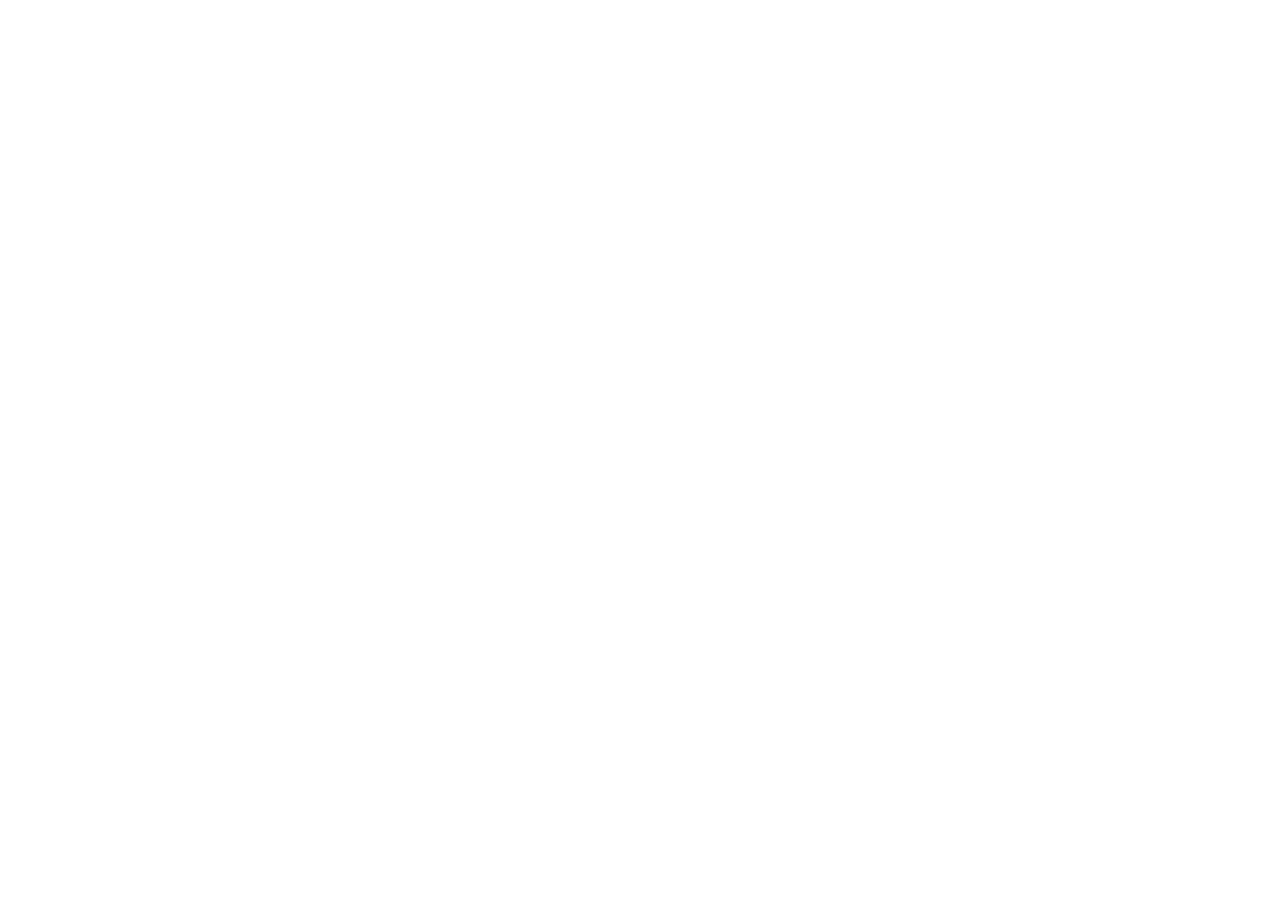
==== index.html @ fb884780 "first commit" ====
<!DOCTYPE html>
<html lang="en">
<head>
    <meta charset="UTF-8">
    <meta http-equiv="X-UA-Compatible" content="IE=edge">
    <meta name="viewport" content="width=device-width, initial-scale=1.0">
    <title>Our Team</title>
    <link href="https://cdn.jsdelivr.net/npm/bootstrap@5.3.0/dist/css/bootstrap.min.css" rel="stylesheet" integrity="sha384-9ndCyUaIbzAi2FUVXJi0CjmCapSmO7SnpJef0486qhLnuZ2cdeRhO02iuK6FUUVM" crossorigin="anonymous">
    <link rel="stylesheet" href="./css/style.css">
    <script type="text/javascript" defer src="./js/script.js"></script>
</head>
<body>
    
</body>
</html>
---- css/style.css ----
*{
    margin:0;
    padding: 0;
    box-sizing: border-box;
}
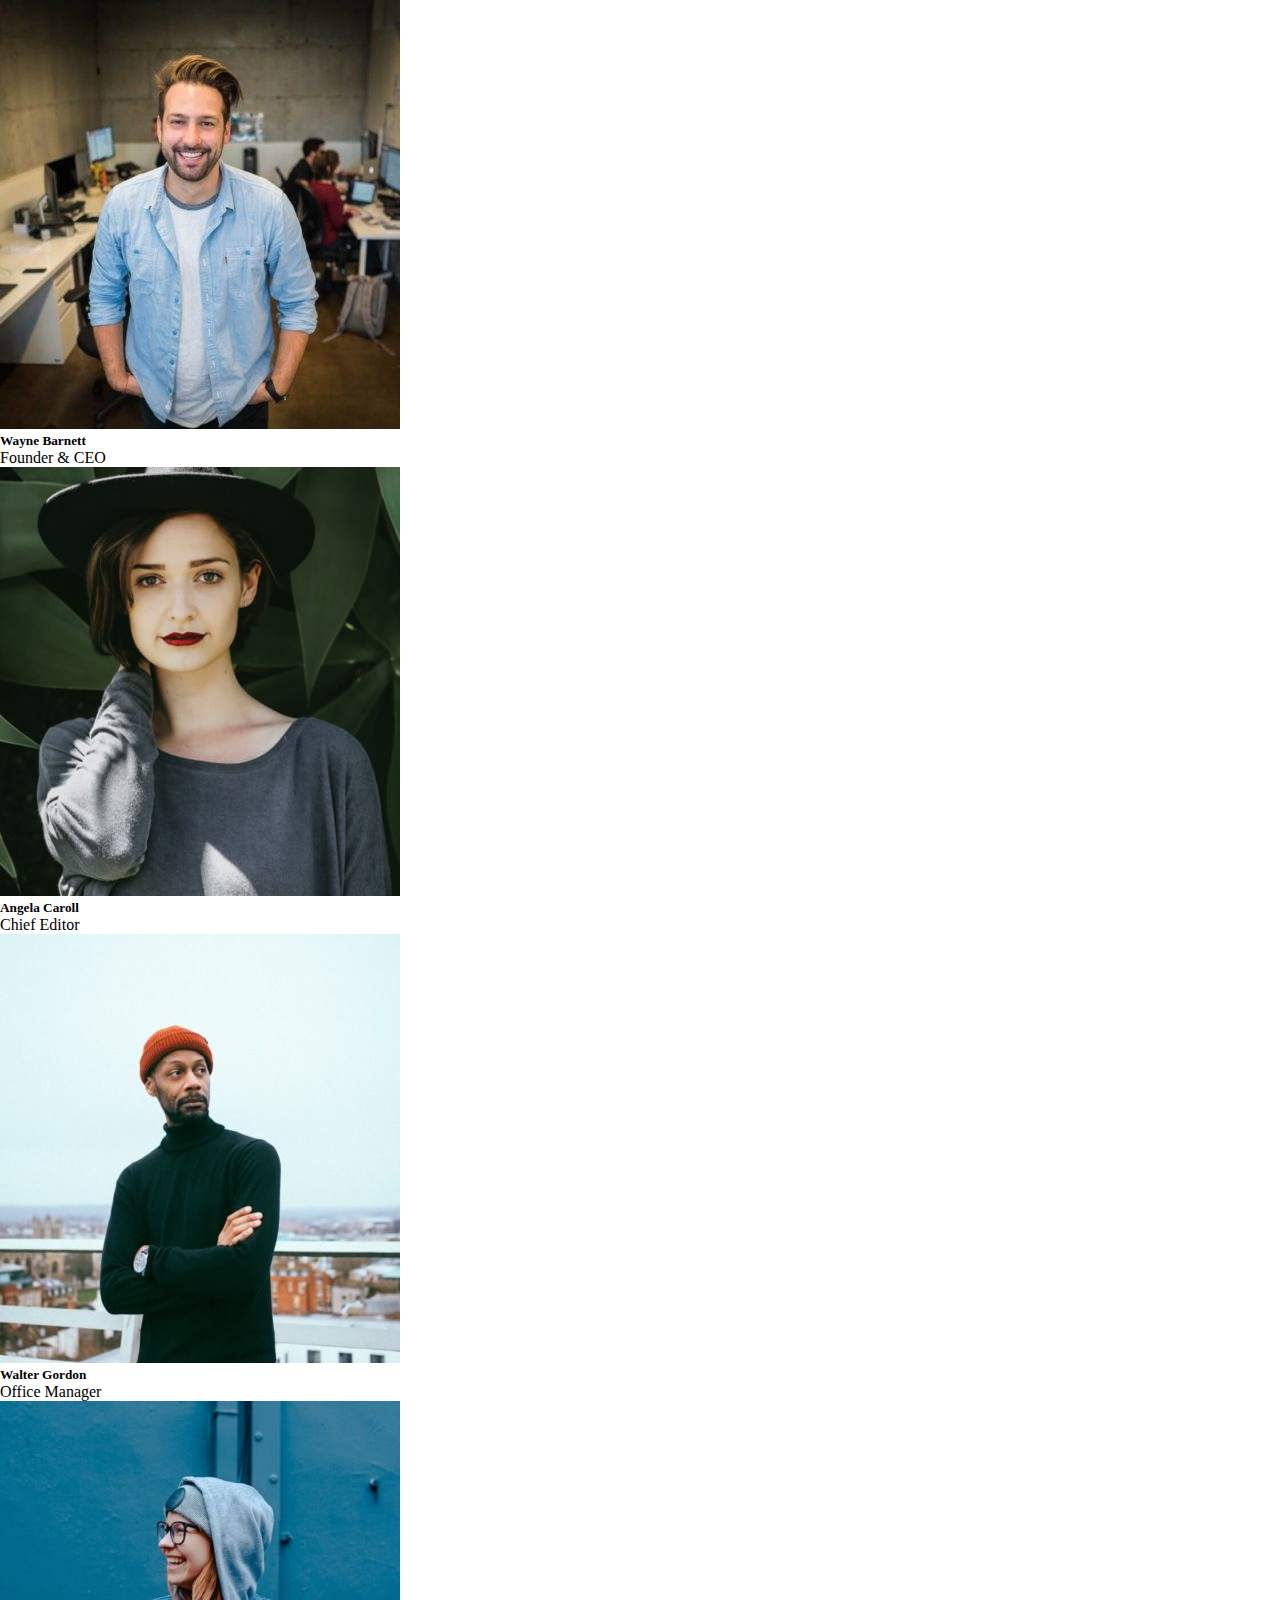
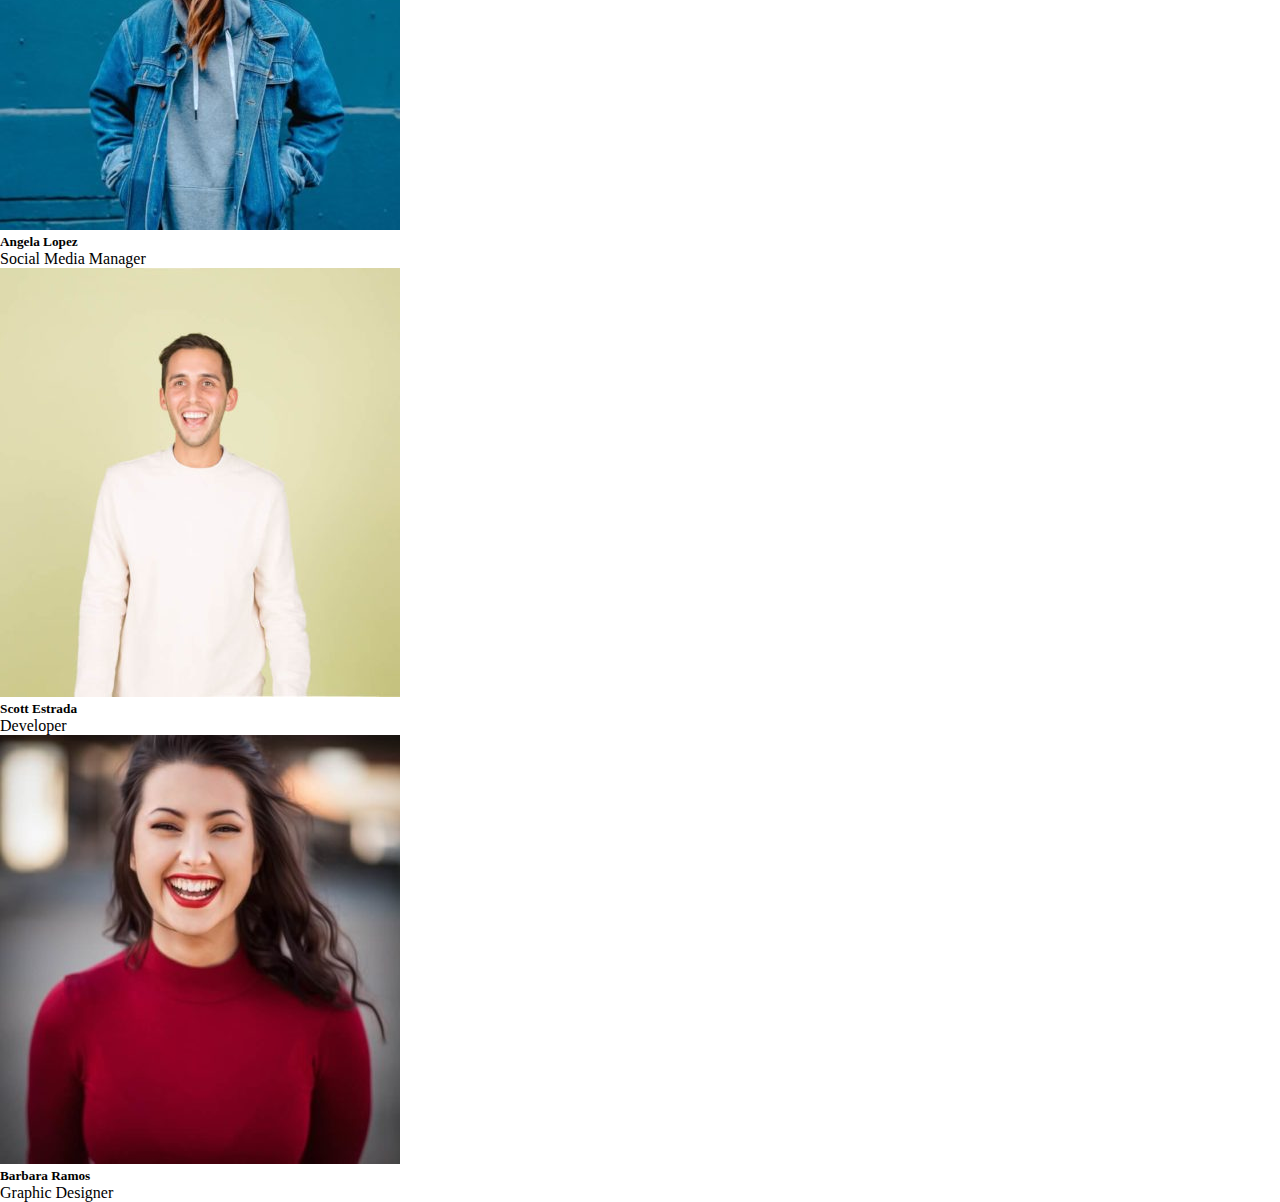
==== commit 28750092: "[add] contenuto e cards con immagine" ====
--- a/index.html
+++ b/index.html
@@ -10,6 +10,20 @@
     <script type="text/javascript" defer src="./js/script.js"></script>
 </head>
 <body>
+    <div class="container">
+        <div class="row">
+            <div class="col-12 title"></div>
+            <div class="col-12" id="main">
+                <!-- <div class="card" style="width: 18rem;">
+                    <img class="card-img-top" src="./img/img/" alt="Card image cap">
+                    <div class="card-body">
+                      <h5 class="card-title">Card title</h5>
+                      <p class="card-text">Some quick example text to build on the card title and make up the bulk of the card's content.</p>
+                    </div>
+                  </div> -->
+            </div>
+        </div>
+    </div>
     
 </body>
 </html>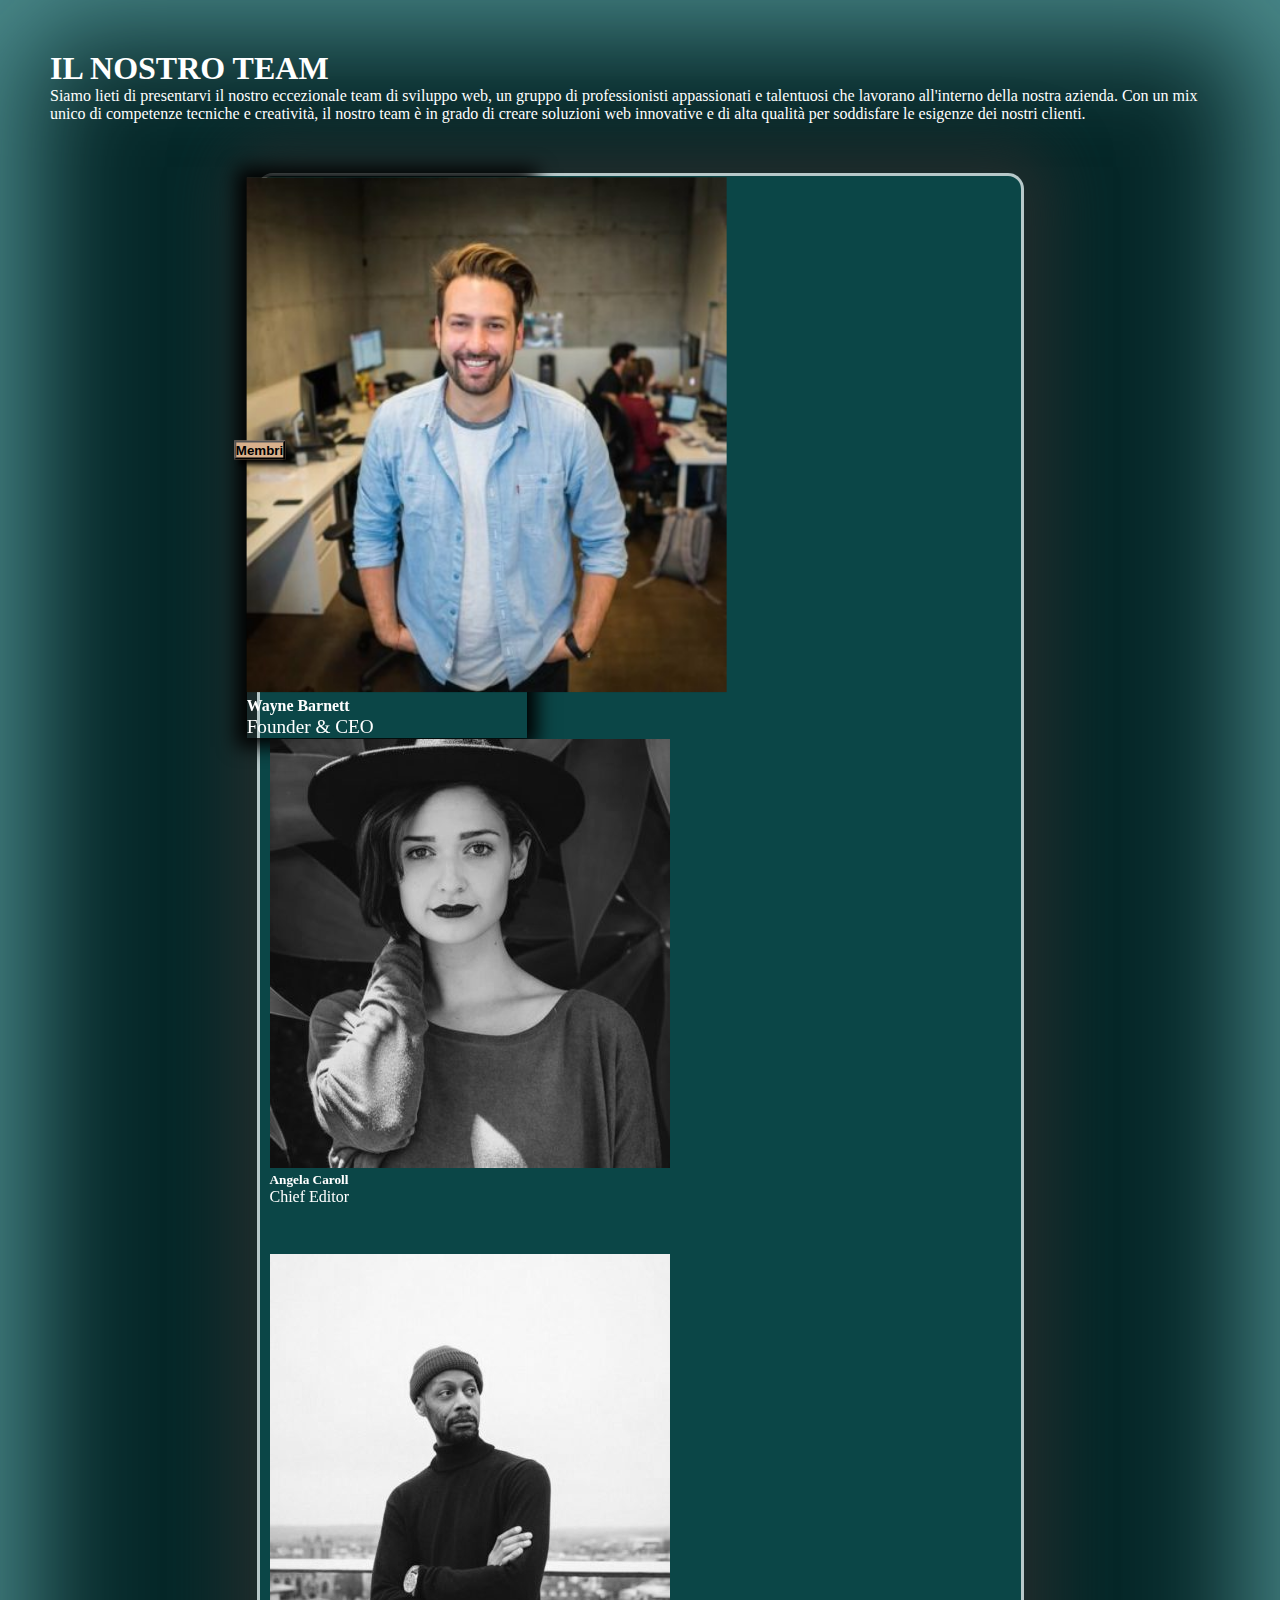
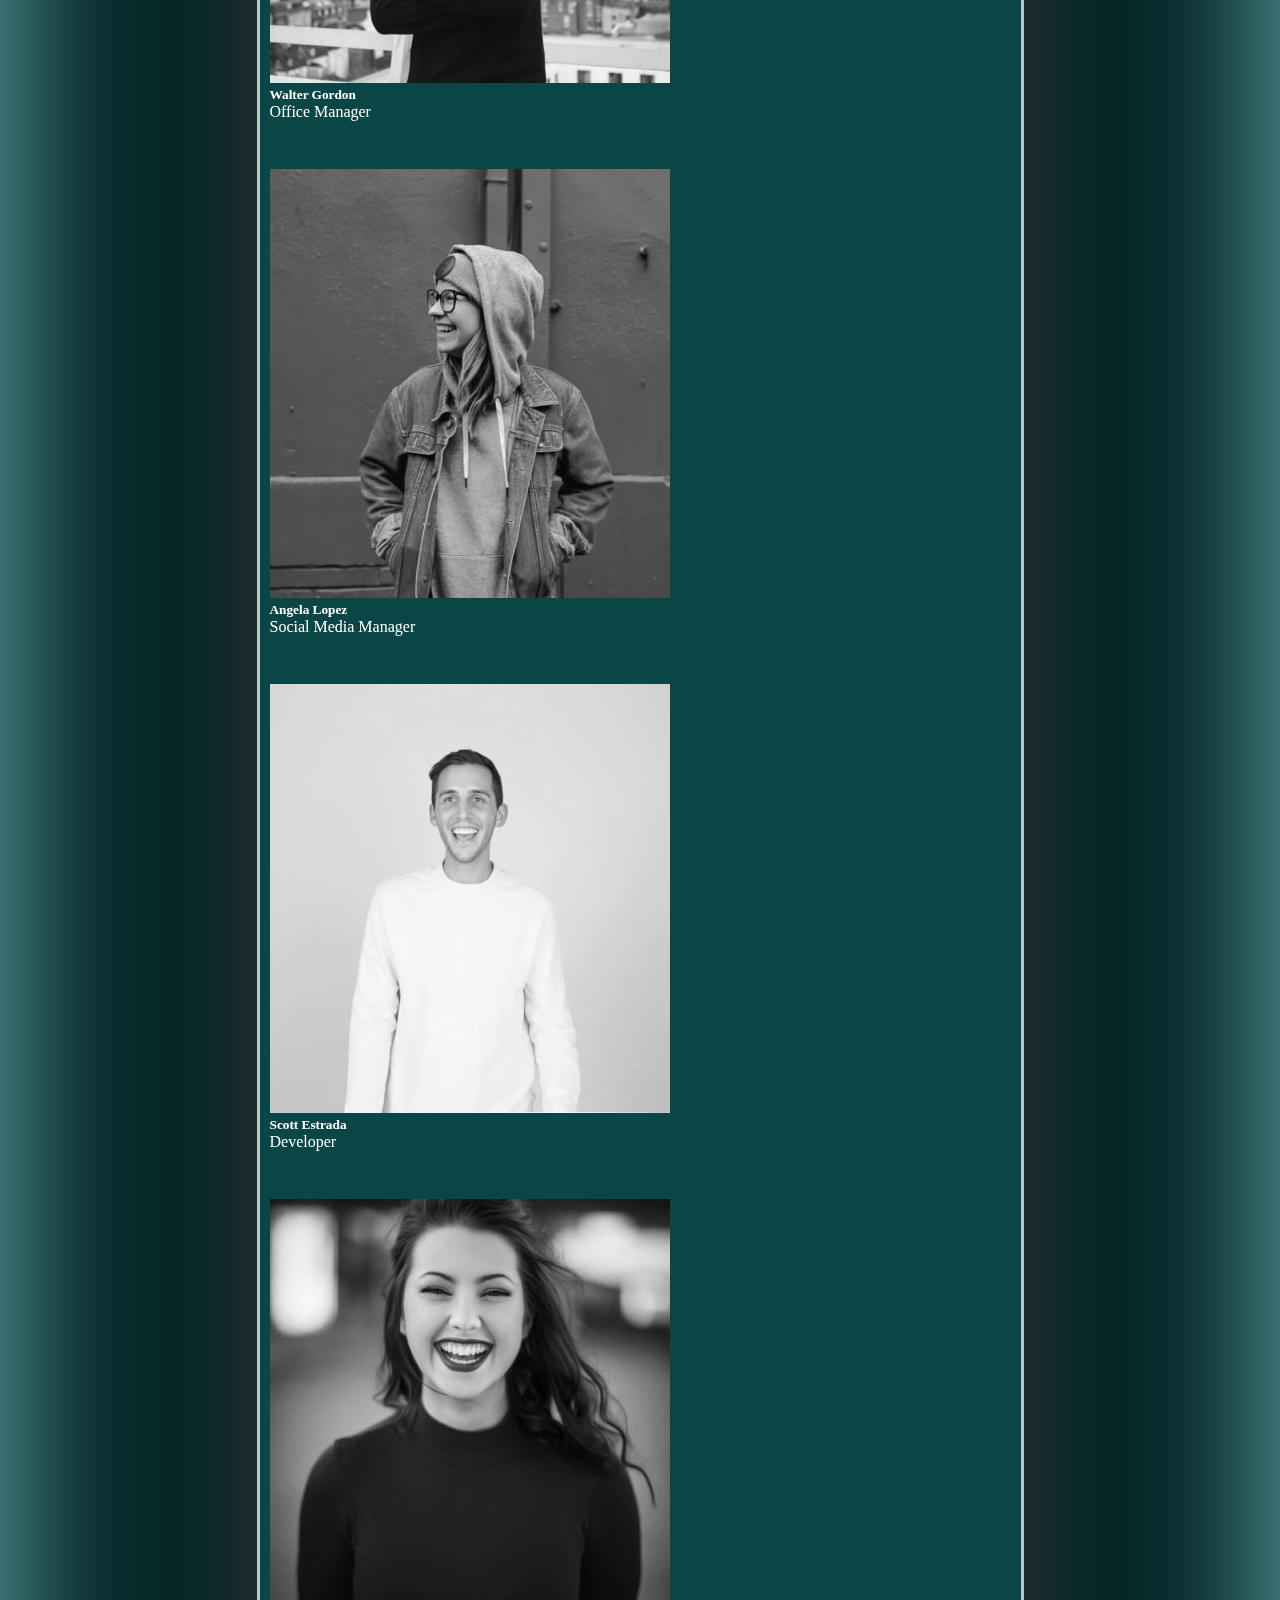
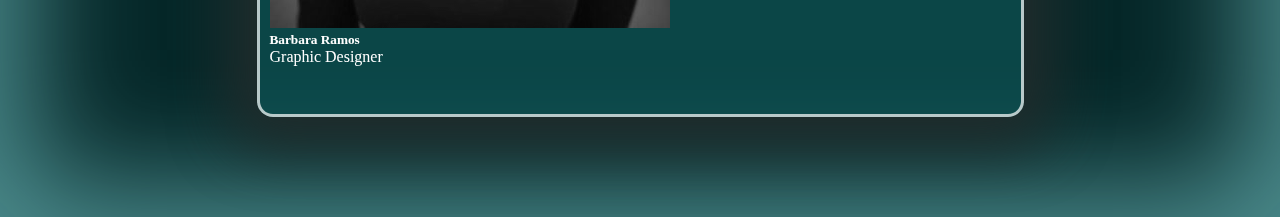
==== commit 333c1dcd: "[add] stile al contenuto" ====
--- a/index.html
+++ b/index.html
@@ -12,18 +12,19 @@
 <body>
     <div class="container">
         <div class="row">
-            <div class="col-12 title"></div>
-            <div class="col-12" id="main">
-                <!-- <div class="card" style="width: 18rem;">
-                    <img class="card-img-top" src="./img/img/" alt="Card image cap">
-                    <div class="card-body">
-                      <h5 class="card-title">Card title</h5>
-                      <p class="card-text">Some quick example text to build on the card title and make up the bulk of the card's content.</p>
-                    </div>
-                  </div> -->
+            <div class="col-12 d-flex flex-column text-center title my-4">
+                <h1 class="mb-5">IL NOSTRO TEAM</h1>
+                <p>Siamo lieti di presentarvi il nostro eccezionale team di sviluppo web, un gruppo di professionisti appassionati e talentuosi che lavorano all'interno della nostra azienda. Con un mix unico di competenze tecniche e creatività, il nostro team è in grado di creare soluzioni web innovative e di alta qualità per soddisfare le esigenze dei nostri clienti.</p>
+            </div>
+        </div>
+    </div>       
+    <div class="container-fluid">
+            <div class="col-12 col-12 d-flex flex-wrap justify-content-center align-items-center position-relative" id="main">
+                <div class="col-4 offset-4 d-flex justify-content-center button-container">
+                    <button type="button" id="btn-next" class="btn btn-outline-light">Membri</button>
+                </div>
             </div>
         </div>
     </div>
-    
 </body>
 </html>--- a/css/style.css
+++ b/css/style.css
@@ -2,4 +2,48 @@
     margin:0;
     padding: 0;
     box-sizing: border-box;
+}
+
+body{
+    background-color: #062829;
+    color: white;
+    padding: 50px;
+    box-shadow: 0px 0px 113px 32px inset #7fd6d894;
+}
+
+.z-index-max{
+    z-index:3;
+    scale: 1.2;
+    box-shadow: 0px 0px 15px 8px black;
+}
+#main{
+    width: 65%;
+    background-color: #10646680;
+    margin: 50px auto;
+    border-radius: 1rem;
+    border: 3px solid #ffffffb5;
+    box-shadow: 0px 0px 56px 30px #202c2c;
+}
+.width{
+    width: calc(100% / 3 - 20px);
+    margin: 3rem 10px;
+   
+}
+
+.filter{
+    filter: grayscale(100);
+}
+
+.button-container{
+    position: absolute;
+    top: 50%;
+    transform:translate(-50%,-50%);
+    z-index: 50;  
+}
+
+#btn-next{
+    box-shadow: 5px 5px 5px black;
+    background-color: #D8B08C;
+    color: black;
+    font-weight: bold;
 }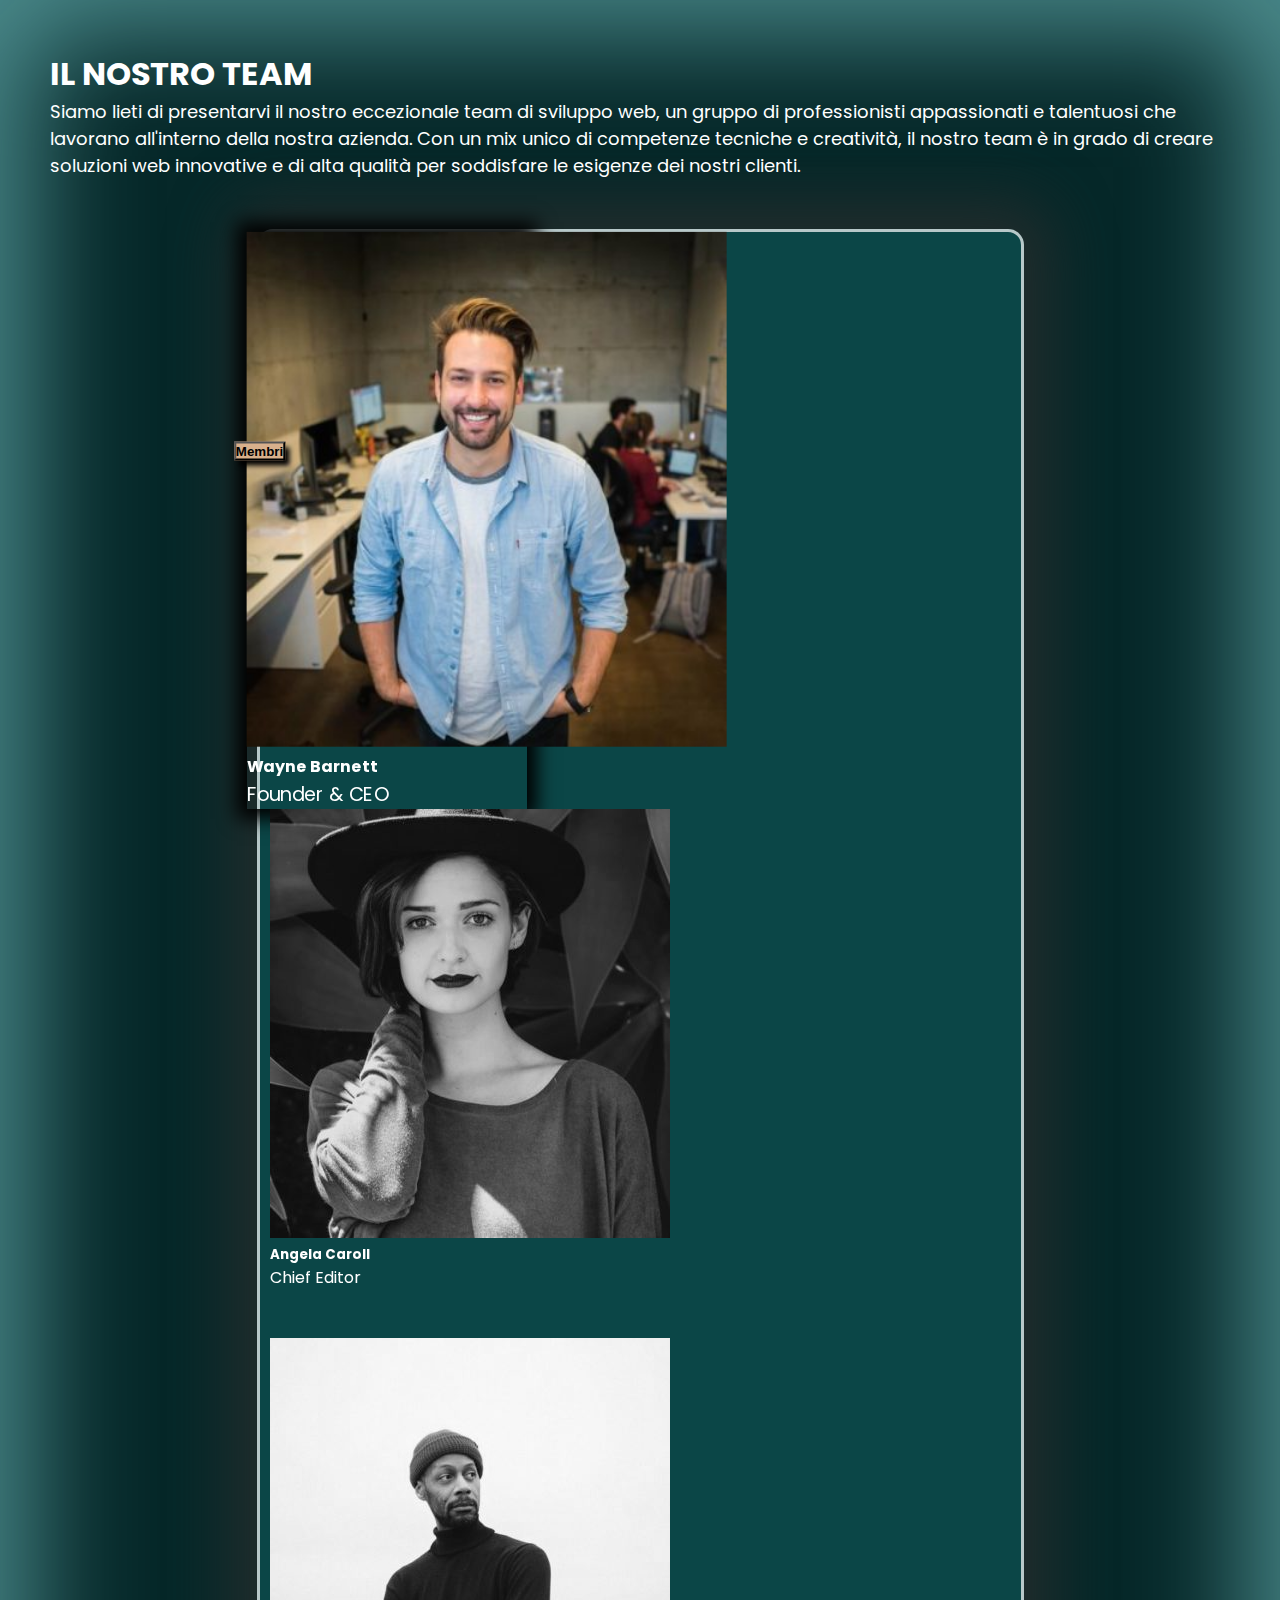
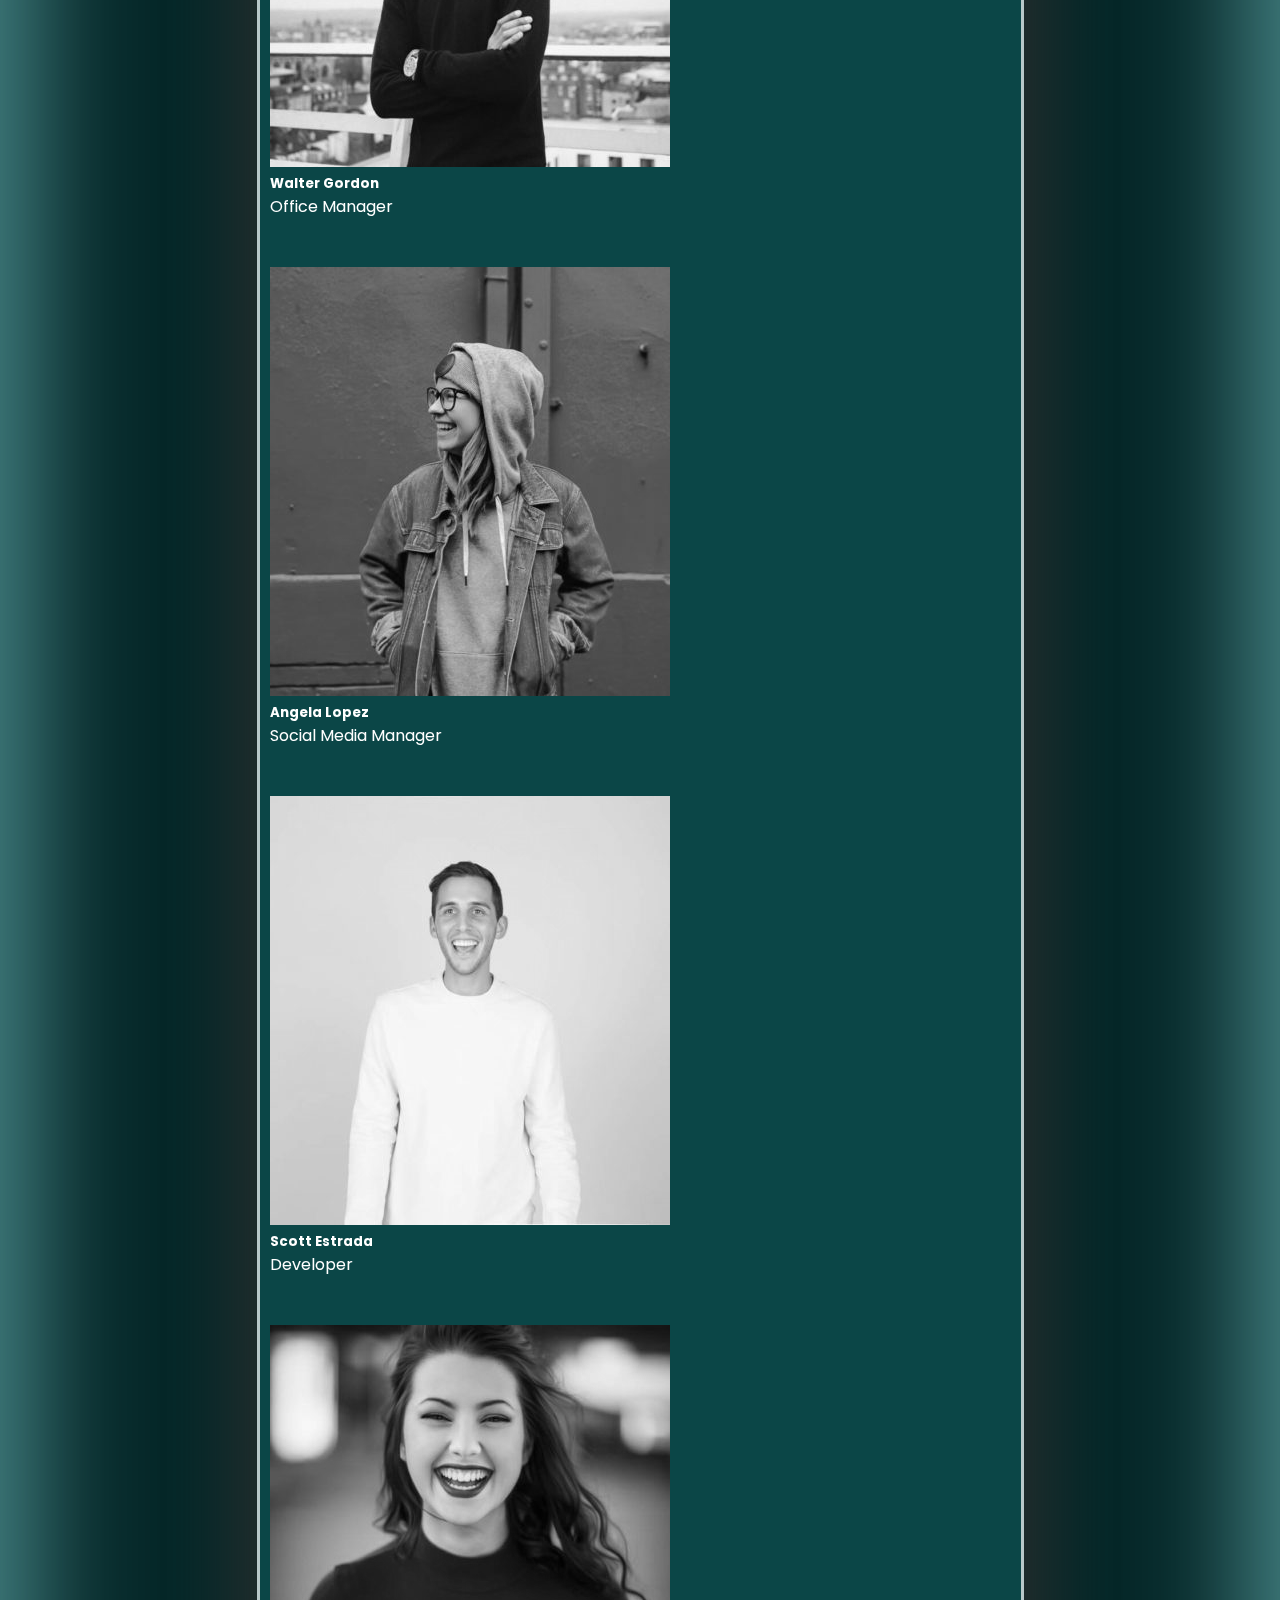
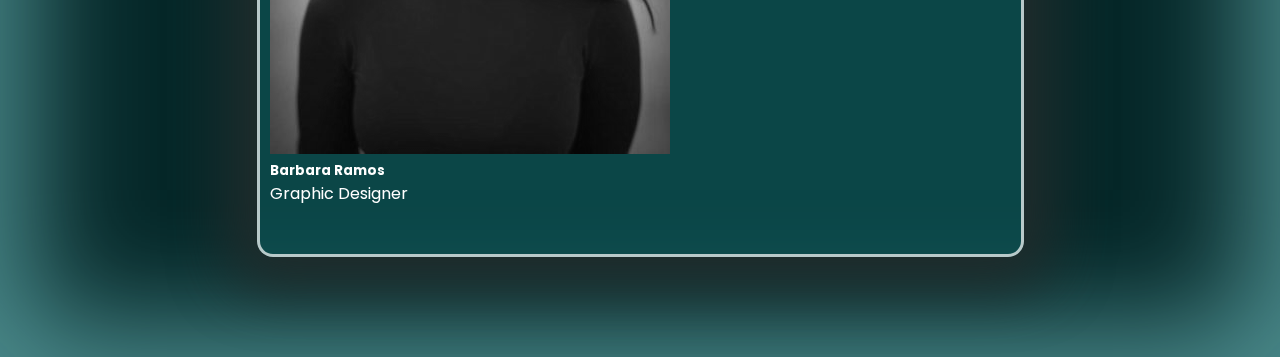
==== commit a41cbf82: "ESERCIZIO COMPLETO" ====
--- a/index.html
+++ b/index.html
@@ -3,6 +3,10 @@
 <head>
     <meta charset="UTF-8">
     <meta http-equiv="X-UA-Compatible" content="IE=edge">
+    <link rel="preconnect" href="https://fonts.googleapis.com">
+    <link rel="preconnect" href="https://fonts.googleapis.com">
+    <link rel="preconnect" href="https://fonts.gstatic.com" crossorigin>
+    <link href="https://fonts.googleapis.com/css2?family=Poppins:wght@400;700&display=swap" rel="stylesheet">
     <meta name="viewport" content="width=device-width, initial-scale=1.0">
     <title>Our Team</title>
     <link href="https://cdn.jsdelivr.net/npm/bootstrap@5.3.0/dist/css/bootstrap.min.css" rel="stylesheet" integrity="sha384-9ndCyUaIbzAi2FUVXJi0CjmCapSmO7SnpJef0486qhLnuZ2cdeRhO02iuK6FUUVM" crossorigin="anonymous">
--- a/css/style.css
+++ b/css/style.css
@@ -9,6 +9,7 @@
     color: white;
     padding: 50px;
     box-shadow: 0px 0px 113px 32px inset #7fd6d894;
+    font-family: 'Poppins', sans-serif;
 }
 
 .z-index-max{
@@ -46,4 +47,8 @@
     background-color: #D8B08C;
     color: black;
     font-weight: bold;
+}
+
+.title p{
+    font-size: 18px;
 }